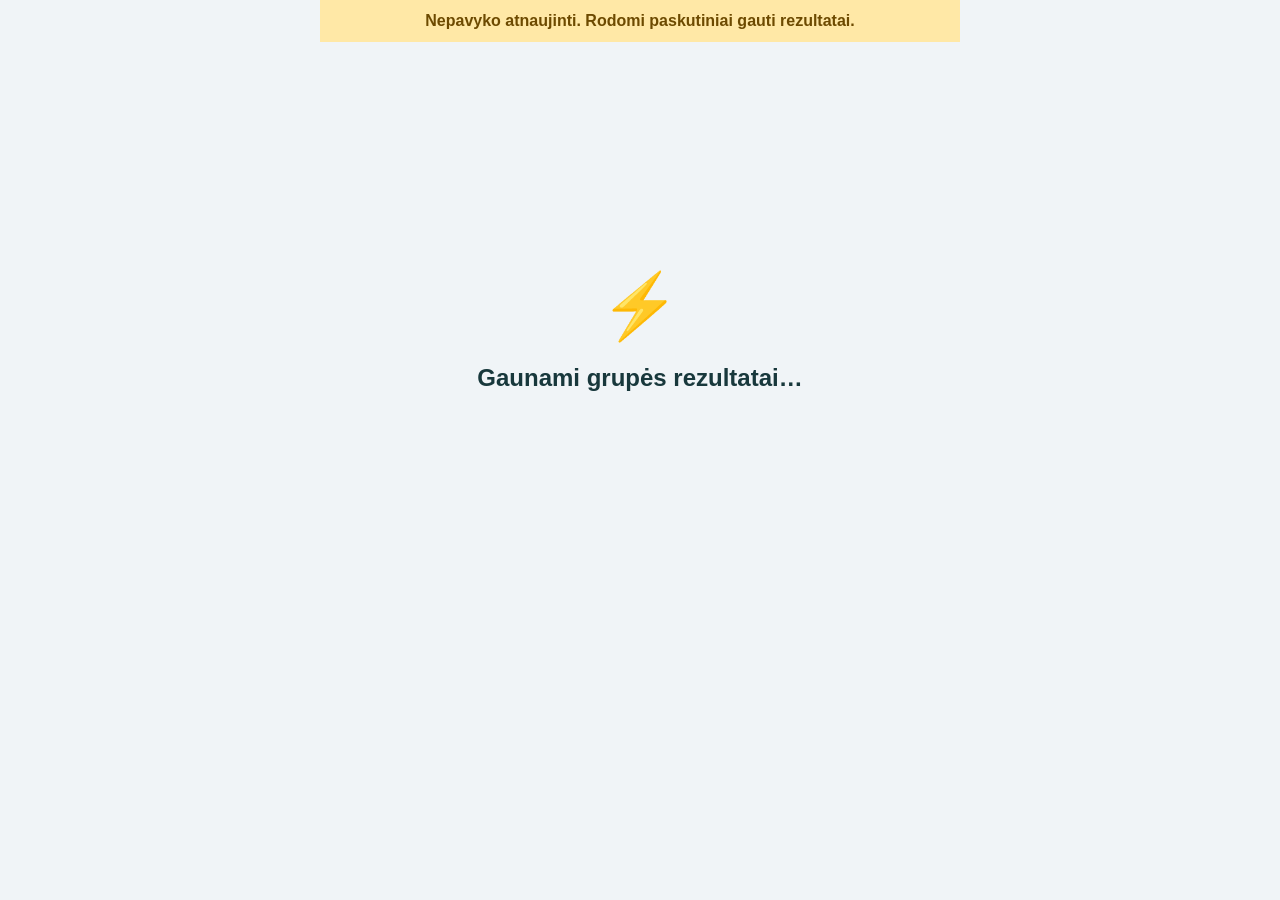
==== results.html @ e85f2b8f "Add files via upload" ====
<!doctype html>
<html lang="lt">
  <head>
    <meta charset="UTF-8" />
    <meta name="viewport" content="width=device-width, initial-scale=1" />
    <meta name="theme-color" content="#164f56" />
    <meta name="robots" content="noindex" />
    <title>Grupės rezultatas · Energijos vartojimo sąmoningumo testas</title>
    <link rel="stylesheet" href="results.css" />
  </head>
  <body>
    <main id="results-app" class="moderator-shell" aria-live="polite">
      <section class="loading-screen"><span>⚡</span><h1>Gaunami grupės rezultatai…</h1></section>
    </main>
    <script src="config.js"></script>
    <script src="questions.js"></script>
    <script src="supabase-client.js"></script>
    <script src="results.js"></script>
  </body>
</html>
---- results.css ----
:root {
  --lea-green: #164f56; --lea-green-deep: #0f3e44; --lea-yellow: #f1b718; --lea-blue: #147db0;
  --lea-gray: #f0f4f7; --white: #fff; --ink: #18383c; --muted: #65777b; --line: #d8e2e5;
  font-family: "Exo 2", Calibri, "Segoe UI", sans-serif;
}
* { box-sizing: border-box; }
body { margin: 0; min-width: 900px; min-height: 100vh; color: var(--ink); background: var(--lea-gray); }
.moderator-shell { min-height: 100vh; padding: clamp(1.25rem, 2vw, 2.2rem); display: grid; grid-template-rows: auto 1fr auto; gap: 1rem; }
.moderator-header { min-height: 6.4rem; padding: 1.15rem 1.5rem; border-radius: 0 1.5rem 0 1.5rem; display: flex; align-items: center; justify-content: space-between; gap: 2rem; color: var(--white); background: var(--lea-green); box-shadow: 0 16px 44px rgba(22,79,86,.18); }
.brand { display: flex; align-items: center; gap: 1rem; }
.brand img { width: clamp(10rem, 14vw, 14rem); height: auto; padding: .45rem; border-radius: 0 .75rem 0 .75rem; background: var(--white); }
.brand strong { font-size: clamp(1rem, 1.7vw, 1.7rem); }
.event-meta { min-width: 15rem; display: grid; grid-template-columns: auto 1fr; align-items: center; gap: .1rem .8rem; }
.event-meta > div { display: grid; } .event-meta small { color: #cfe2e5; font-size: .65rem; text-transform: uppercase; }
.event-meta strong { font-size: 1.25rem; }
.event-meta em { grid-column: 1 / -1; color: #cfe2e5; font-size: .65rem; font-style: normal; text-align: right; }
.live-dot { width: .75rem; height: .75rem; border-radius: 50%; background: var(--lea-yellow); box-shadow: 0 0 0 .35rem rgba(241,183,24,.14); animation: pulse 2s infinite; }
.loading-screen, .waiting-screen { min-height: 70vh; display: grid; place-content: center; justify-items: center; text-align: center; }
.loading-screen > span { font-size: 4rem; }
.waiting-symbol { display: flex; gap: .75rem; color: var(--lea-yellow); font-size: 1.5rem; }
.waiting-symbol span { animation: bounce 1.4s infinite; } .waiting-symbol span:nth-child(2) { animation-delay: .15s; } .waiting-symbol span:nth-child(3) { animation-delay: .3s; }
.waiting-screen > p { margin: 1.2rem 0 .25rem; color: var(--lea-blue); font-weight: 850; letter-spacing: .09em; text-transform: uppercase; }
.waiting-screen h1 { margin: 0; color: var(--lea-green); font-size: clamp(2.8rem, 5vw, 5.6rem); letter-spacing: -.05em; }
.waiting-screen > strong { max-width: 44rem; color: var(--muted); font-size: clamp(1rem, 1.5vw, 1.5rem); line-height: 1.4; }
.waiting-track { width: min(32rem, 60vw); height: .8rem; margin: 1.6rem 0; overflow: hidden; border-radius: 999px; background: #d8e3e5; }
.waiting-track span { height: 100%; display: block; border-radius: inherit; background: linear-gradient(90deg, var(--lea-blue), var(--lea-green)); }
.dashboard { min-height: 0; display: grid; grid-template-columns: .8fr 1.45fr; gap: 1rem; }
.group-score-card, .improvement-section { border-radius: 0 1.6rem 0 1.6rem; background: var(--white); box-shadow: 0 14px 38px rgba(22,79,86,.1); }
.group-score-card { padding: clamp(1.4rem, 2.5vw, 2.8rem); display: grid; align-content: center; justify-items: center; text-align: center; }
.score-orbit { width: clamp(15rem, 23vw, 24rem); aspect-ratio: 1; padding: 1.1rem; border-radius: 50%; background: conic-gradient(var(--lea-yellow) calc(var(--score) * 1%), #dfe7e9 0); }
.score-orbit > div { width: 100%; height: 100%; border-radius: 50%; display: grid; place-content: center; color: var(--white); background: linear-gradient(145deg, var(--lea-green), var(--lea-blue)); }
.score-orbit small { font-size: clamp(.65rem, 1vw, 1rem); font-weight: 850; letter-spacing: .09em; text-transform: uppercase; }
.score-orbit strong { font-size: clamp(5rem, 9vw, 10rem); line-height: .95; letter-spacing: -.07em; }
.score-orbit span { color: #d8eaee; font-size: clamp(1rem, 1.5vw, 1.6rem); }
.group-score-copy { margin-top: 1.4rem; }
.group-score-copy p { margin: 0; color: var(--lea-blue); font-size: .75rem; font-weight: 850; letter-spacing: .06em; text-transform: uppercase; }
.group-score-copy h1 { margin: .4rem 0; color: var(--lea-green); font-size: clamp(1.2rem, 2vw, 2rem); }
.group-score-copy span { color: var(--muted); font-size: .78rem; }
.improvement-section { padding: clamp(1.3rem, 2.2vw, 2.4rem); display: grid; grid-template-rows: auto 1fr; }
.improvement-section > header p { margin: 0; color: var(--lea-blue); font-size: .72rem; font-weight: 850; letter-spacing: .09em; text-transform: uppercase; }
.improvement-section h2 { margin: .25rem 0; color: var(--lea-green); font-size: clamp(1.8rem, 3vw, 3.4rem); line-height: 1.05; letter-spacing: -.045em; }
.improvement-section > header span { color: var(--muted); font-size: .78rem; }
.weak-list { margin-top: 1.2rem; display: grid; gap: .8rem; align-content: center; }
.weak-card { position: relative; padding: 1rem 1rem .8rem; border: 1px solid var(--line); border-radius: 0 1.15rem 0 1.15rem; display: grid; grid-template-columns: 2.5rem 5.5rem 1fr; align-items: center; gap: .85rem; overflow: hidden; background: #fbfcfd; }
.weak-rank { width: 2.5rem; height: 2.5rem; border-radius: 0 .8rem 0 .8rem; display: grid; place-items: center; color: var(--lea-green); background: var(--lea-yellow); font-size: 1.1rem; font-weight: 900; }
.weak-score { display: grid; justify-items: center; color: var(--lea-green); }
.weak-score strong { font-size: clamp(1.8rem, 3vw, 3rem); line-height: .95; } .weak-score span { font-size: .65rem; }
.weak-copy p { margin: 0; font-size: clamp(.82rem, 1.15vw, 1.15rem); font-weight: 750; line-height: 1.3; }
.weak-copy small { display: block; margin-top: .35rem; color: var(--lea-blue); font-weight: 800; }
.weak-meter { grid-column: 1 / -1; height: .4rem; overflow: hidden; border-radius: 999px; background: #e0e8ea; }
.weak-meter span { height: 100%; display: block; border-radius: inherit; background: linear-gradient(90deg, var(--lea-blue), var(--lea-green)); }
.no-weakest { padding: 2rem; border: 1px dashed #b9c9cd; border-radius: 0 1rem 0 1rem; color: var(--muted); text-align: center; }
.connection-warning { position: fixed; z-index: 10; top: 0; left: 25%; right: 25%; padding: .75rem; color: #6d4a00; background: #ffe8a6; font-weight: 800; text-align: center; }
footer { color: var(--muted); font-size: .7rem; text-align: center; }
@keyframes pulse { 50% { opacity: .55; transform: scale(.86); } }
@keyframes bounce { 50% { transform: translateY(-.4rem); } }
@media (max-aspect-ratio: 4/3) { .dashboard { grid-template-columns: 1fr; } .score-orbit { width: 15rem; } }
@media (prefers-reduced-motion: reduce) { * { animation: none !important; } }
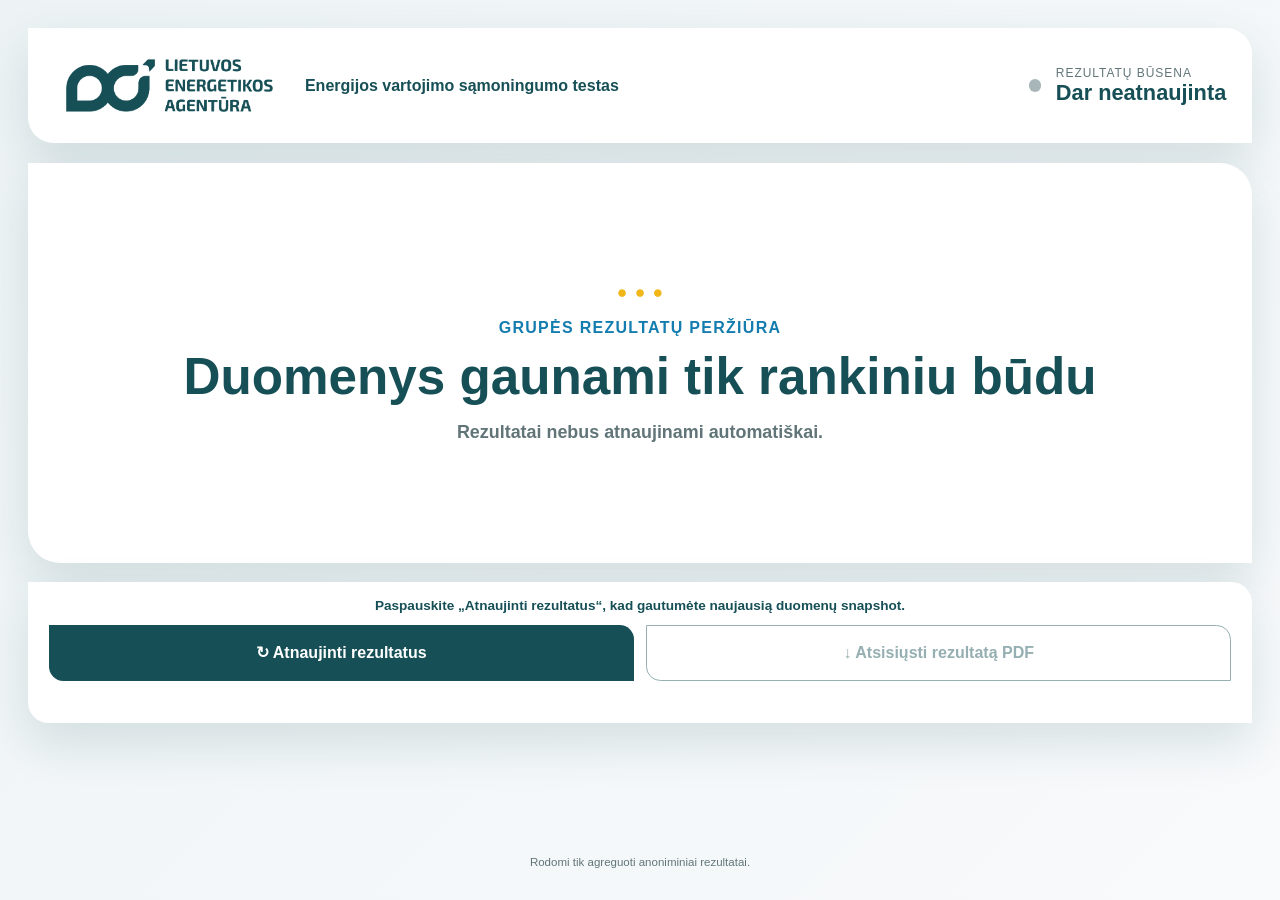
==== commit 9ad8cd87: "Add files via upload" ====
--- a/results.html
+++ b/results.html
@@ -5,16 +5,17 @@
     <meta name="viewport" content="width=device-width, initial-scale=1" />
     <meta name="theme-color" content="#164f56" />
     <meta name="robots" content="noindex" />
-    <title>Grupės rezultatas · Energijos vartojimo sąmoningumo testas</title>
+    <title>Grupės vidurkis · Energijos vartojimo sąmoningumo testas</title>
     <link rel="stylesheet" href="results.css" />
   </head>
   <body>
     <main id="results-app" class="moderator-shell" aria-live="polite">
-      <section class="loading-screen"><span>⚡</span><h1>Gaunami grupės rezultatai…</h1></section>
+      <section class="loading-screen"><span>⚡</span><h1>Grupės rezultatų peržiūra</h1></section>
     </main>
     <script src="config.js"></script>
     <script src="questions.js"></script>
     <script src="supabase-client.js"></script>
+    <script src="pdf-export.js"></script>
     <script src="results.js"></script>
   </body>
 </html>
--- a/results.css
+++ b/results.css
@@ -1,58 +1,104 @@
 :root {
-  --lea-green: #164f56; --lea-green-deep: #0f3e44; --lea-yellow: #f1b718; --lea-blue: #147db0;
-  --lea-gray: #f0f4f7; --white: #fff; --ink: #18383c; --muted: #65777b; --line: #d8e2e5;
-  font-family: "Exo 2", Calibri, "Segoe UI", sans-serif;
+  --green: #164f56;
+  --green-deep: #0f3e44;
+  --blue: #147db0;
+  --yellow: #f1b718;
+  --gray: #eef3f5;
+  --line: #d6e1e4;
+  --ink: #18383c;
+  --muted: #617579;
+  --white: #ffffff;
+  --shadow: 0 1.2rem 3rem rgba(22, 79, 86, 0.14);
 }
+
 * { box-sizing: border-box; }
-body { margin: 0; min-width: 900px; min-height: 100vh; color: var(--ink); background: var(--lea-gray); }
-.moderator-shell { min-height: 100vh; padding: clamp(1.25rem, 2vw, 2.2rem); display: grid; grid-template-rows: auto 1fr auto; gap: 1rem; }
-.moderator-header { min-height: 6.4rem; padding: 1.15rem 1.5rem; border-radius: 0 1.5rem 0 1.5rem; display: flex; align-items: center; justify-content: space-between; gap: 2rem; color: var(--white); background: var(--lea-green); box-shadow: 0 16px 44px rgba(22,79,86,.18); }
-.brand { display: flex; align-items: center; gap: 1rem; }
-.brand img { width: clamp(10rem, 14vw, 14rem); height: auto; padding: .45rem; border-radius: 0 .75rem 0 .75rem; background: var(--white); }
-.brand strong { font-size: clamp(1rem, 1.7vw, 1.7rem); }
-.event-meta { min-width: 15rem; display: grid; grid-template-columns: auto 1fr; align-items: center; gap: .1rem .8rem; }
-.event-meta > div { display: grid; } .event-meta small { color: #cfe2e5; font-size: .65rem; text-transform: uppercase; }
-.event-meta strong { font-size: 1.25rem; }
-.event-meta em { grid-column: 1 / -1; color: #cfe2e5; font-size: .65rem; font-style: normal; text-align: right; }
-.live-dot { width: .75rem; height: .75rem; border-radius: 50%; background: var(--lea-yellow); box-shadow: 0 0 0 .35rem rgba(241,183,24,.14); animation: pulse 2s infinite; }
-.loading-screen, .waiting-screen { min-height: 70vh; display: grid; place-content: center; justify-items: center; text-align: center; }
-.loading-screen > span { font-size: 4rem; }
-.waiting-symbol { display: flex; gap: .75rem; color: var(--lea-yellow); font-size: 1.5rem; }
-.waiting-symbol span { animation: bounce 1.4s infinite; } .waiting-symbol span:nth-child(2) { animation-delay: .15s; } .waiting-symbol span:nth-child(3) { animation-delay: .3s; }
-.waiting-screen > p { margin: 1.2rem 0 .25rem; color: var(--lea-blue); font-weight: 850; letter-spacing: .09em; text-transform: uppercase; }
-.waiting-screen h1 { margin: 0; color: var(--lea-green); font-size: clamp(2.8rem, 5vw, 5.6rem); letter-spacing: -.05em; }
-.waiting-screen > strong { max-width: 44rem; color: var(--muted); font-size: clamp(1rem, 1.5vw, 1.5rem); line-height: 1.4; }
-.waiting-track { width: min(32rem, 60vw); height: .8rem; margin: 1.6rem 0; overflow: hidden; border-radius: 999px; background: #d8e3e5; }
-.waiting-track span { height: 100%; display: block; border-radius: inherit; background: linear-gradient(90deg, var(--lea-blue), var(--lea-green)); }
-.dashboard { min-height: 0; display: grid; grid-template-columns: .8fr 1.45fr; gap: 1rem; }
-.group-score-card, .improvement-section { border-radius: 0 1.6rem 0 1.6rem; background: var(--white); box-shadow: 0 14px 38px rgba(22,79,86,.1); }
-.group-score-card { padding: clamp(1.4rem, 2.5vw, 2.8rem); display: grid; align-content: center; justify-items: center; text-align: center; }
-.score-orbit { width: clamp(15rem, 23vw, 24rem); aspect-ratio: 1; padding: 1.1rem; border-radius: 50%; background: conic-gradient(var(--lea-yellow) calc(var(--score) * 1%), #dfe7e9 0); }
-.score-orbit > div { width: 100%; height: 100%; border-radius: 50%; display: grid; place-content: center; color: var(--white); background: linear-gradient(145deg, var(--lea-green), var(--lea-blue)); }
-.score-orbit small { font-size: clamp(.65rem, 1vw, 1rem); font-weight: 850; letter-spacing: .09em; text-transform: uppercase; }
-.score-orbit strong { font-size: clamp(5rem, 9vw, 10rem); line-height: .95; letter-spacing: -.07em; }
-.score-orbit span { color: #d8eaee; font-size: clamp(1rem, 1.5vw, 1.6rem); }
-.group-score-copy { margin-top: 1.4rem; }
-.group-score-copy p { margin: 0; color: var(--lea-blue); font-size: .75rem; font-weight: 850; letter-spacing: .06em; text-transform: uppercase; }
-.group-score-copy h1 { margin: .4rem 0; color: var(--lea-green); font-size: clamp(1.2rem, 2vw, 2rem); }
-.group-score-copy span { color: var(--muted); font-size: .78rem; }
-.improvement-section { padding: clamp(1.3rem, 2.2vw, 2.4rem); display: grid; grid-template-rows: auto 1fr; }
-.improvement-section > header p { margin: 0; color: var(--lea-blue); font-size: .72rem; font-weight: 850; letter-spacing: .09em; text-transform: uppercase; }
-.improvement-section h2 { margin: .25rem 0; color: var(--lea-green); font-size: clamp(1.8rem, 3vw, 3.4rem); line-height: 1.05; letter-spacing: -.045em; }
-.improvement-section > header span { color: var(--muted); font-size: .78rem; }
-.weak-list { margin-top: 1.2rem; display: grid; gap: .8rem; align-content: center; }
-.weak-card { position: relative; padding: 1rem 1rem .8rem; border: 1px solid var(--line); border-radius: 0 1.15rem 0 1.15rem; display: grid; grid-template-columns: 2.5rem 5.5rem 1fr; align-items: center; gap: .85rem; overflow: hidden; background: #fbfcfd; }
-.weak-rank { width: 2.5rem; height: 2.5rem; border-radius: 0 .8rem 0 .8rem; display: grid; place-items: center; color: var(--lea-green); background: var(--lea-yellow); font-size: 1.1rem; font-weight: 900; }
-.weak-score { display: grid; justify-items: center; color: var(--lea-green); }
-.weak-score strong { font-size: clamp(1.8rem, 3vw, 3rem); line-height: .95; } .weak-score span { font-size: .65rem; }
-.weak-copy p { margin: 0; font-size: clamp(.82rem, 1.15vw, 1.15rem); font-weight: 750; line-height: 1.3; }
-.weak-copy small { display: block; margin-top: .35rem; color: var(--lea-blue); font-weight: 800; }
-.weak-meter { grid-column: 1 / -1; height: .4rem; overflow: hidden; border-radius: 999px; background: #e0e8ea; }
-.weak-meter span { height: 100%; display: block; border-radius: inherit; background: linear-gradient(90deg, var(--lea-blue), var(--lea-green)); }
-.no-weakest { padding: 2rem; border: 1px dashed #b9c9cd; border-radius: 0 1rem 0 1rem; color: var(--muted); text-align: center; }
-.connection-warning { position: fixed; z-index: 10; top: 0; left: 25%; right: 25%; padding: .75rem; color: #6d4a00; background: #ffe8a6; font-weight: 800; text-align: center; }
-footer { color: var(--muted); font-size: .7rem; text-align: center; }
-@keyframes pulse { 50% { opacity: .55; transform: scale(.86); } }
-@keyframes bounce { 50% { transform: translateY(-.4rem); } }
-@media (max-aspect-ratio: 4/3) { .dashboard { grid-template-columns: 1fr; } .score-orbit { width: 15rem; } }
-@media (prefers-reduced-motion: reduce) { * { animation: none !important; } }
+html, body { min-height: 100%; }
+body { margin: 0; color: var(--ink); background: linear-gradient(135deg, #edf3f5, #f8fafb); font-family: "Segoe UI", Arial, sans-serif; }
+button { font: inherit; }
+.moderator-shell { width: min(100%, 1920px); min-height: 100vh; margin: 0 auto; padding: clamp(1rem, 2.2vw, 2.5rem); display: flex; flex-direction: column; gap: 1.2rem; }
+
+.moderator-header { min-height: 6.5rem; padding: 1.2rem 1.6rem; border-radius: 0 1.6rem 0 1.6rem; display: flex; align-items: center; justify-content: space-between; gap: 2rem; background: var(--white); box-shadow: var(--shadow); }
+.brand { display: flex; align-items: center; gap: 1.3rem; }
+.brand img { width: clamp(12rem, 18vw, 20rem); height: auto; }
+.brand strong { max-width: 25rem; color: var(--green); font-size: clamp(0.9rem, 1.25vw, 1.35rem); line-height: 1.25; }
+.event-meta { display: flex; align-items: center; gap: 0.9rem; }
+.event-meta div { display: grid; }
+.event-meta small { color: var(--muted); font-size: 0.75rem; text-transform: uppercase; letter-spacing: 0.08em; }
+.event-meta strong { color: var(--green); font-size: clamp(1.15rem, 1.7vw, 1.8rem); }
+.event-meta em { padding: 0.45rem 0.7rem; border-radius: 999px; color: var(--blue); background: #e8f3f8; font-size: 0.72rem; font-style: normal; font-weight: 800; }
+.live-dot { width: 0.8rem; height: 0.8rem; border-radius: 50%; background: #a8b6b9; }
+.live-dot.active { background: var(--yellow); box-shadow: 0 0 0 0.35rem rgba(241, 183, 24, 0.18); }
+
+.manual-start, .waiting-screen, .loading-screen { min-height: 25rem; padding: 3rem; border-radius: 0 2rem 0 2rem; display: grid; place-content: center; justify-items: center; color: var(--green); background: var(--white); box-shadow: var(--shadow); text-align: center; }
+.manual-start p, .waiting-screen p { margin: 1rem 0 0.3rem; color: var(--blue); font-weight: 850; text-transform: uppercase; letter-spacing: 0.08em; }
+.manual-start h1, .waiting-screen h1 { margin: 0.3rem 0 1rem; font-size: clamp(2rem, 4vw, 4.2rem); }
+.manual-start > strong, .waiting-screen > strong { color: var(--muted); font-size: clamp(0.9rem, 1.4vw, 1.25rem); }
+.waiting-symbol { display: flex; gap: 0.45rem; color: var(--yellow); font-size: 1.1rem; }
+.waiting-track { width: min(38rem, 75vw); height: 0.8rem; margin: 0.6rem 0 1.2rem; overflow: hidden; border-radius: 999px; background: #dce7e9; }
+.waiting-track span { height: 100%; display: block; border-radius: inherit; background: linear-gradient(90deg, var(--blue), var(--green)); }
+
+.dashboard { display: grid; gap: 1.2rem; }
+.group-score-card { min-height: 20rem; padding: clamp(1.5rem, 3vw, 3rem); border-radius: 0 2rem 0 2rem; display: grid; grid-template-columns: minmax(16rem, 0.72fr) 1.28fr; align-items: center; gap: clamp(2rem, 5vw, 6rem); color: var(--white); background: linear-gradient(135deg, var(--green), var(--blue)); box-shadow: var(--shadow); }
+.score-orbit { width: clamp(14rem, 19vw, 20rem); aspect-ratio: 1; margin: auto; padding: 1rem; border-radius: 50%; background: conic-gradient(var(--yellow) calc(var(--score) * 1%), rgba(255,255,255,.18) 0); }
+.score-orbit > div { width: 100%; height: 100%; border-radius: 50%; display: grid; place-content: center; justify-items: center; background: var(--green-deep); }
+.score-orbit small { color: #cfe5e8; font-size: clamp(0.8rem, 1vw, 1rem); font-weight: 800; text-transform: uppercase; }
+.score-orbit strong { font-size: clamp(4.5rem, 8vw, 8rem); line-height: 0.95; }
+.score-orbit span { color: #cfe5e8; font-size: clamp(1rem, 1.5vw, 1.5rem); }
+.group-score-copy > p { margin: 0; color: #cce7ef; font-size: clamp(0.8rem, 1vw, 1rem); font-weight: 800; text-transform: uppercase; letter-spacing: 0.08em; }
+.group-score-copy h1 { margin: 0.65rem 0 1.2rem; max-width: 46rem; font-size: clamp(2rem, 4vw, 4.5rem); line-height: 1.02; }
+.self-rating-average { max-width: 46rem; padding: 1rem 1.2rem; border: 1px solid rgba(255,255,255,.25); border-radius: 0 1rem 0 1rem; display: flex; align-items: center; justify-content: space-between; gap: 1rem; background: rgba(255,255,255,.1); }
+.self-rating-average span { color: #dcecef; font-size: clamp(0.85rem, 1.2vw, 1.15rem); }
+.self-rating-average strong { color: var(--yellow); font-size: clamp(1.5rem, 2.4vw, 2.5rem); white-space: nowrap; }
+
+.insight-columns { display: grid; grid-template-columns: 1fr 1fr; gap: 1.2rem; align-items: start; }
+.insight-section { padding: clamp(1.2rem, 2vw, 2rem); border-radius: 0 1.6rem 0 1.6rem; background: var(--white); box-shadow: var(--shadow); }
+.insight-section > header { margin-bottom: 1rem; }
+.insight-section header p { margin: 0; color: var(--blue); font-size: 0.72rem; font-weight: 850; text-transform: uppercase; letter-spacing: 0.08em; }
+.insight-section header h2 { margin: 0.35rem 0; color: var(--green); font-size: clamp(1.45rem, 2.2vw, 2.3rem); }
+.insight-section header span { color: var(--muted); font-size: 0.76rem; }
+.insight-list { display: grid; gap: 0.8rem; }
+.insight-card { padding: 0.85rem; border: 1px solid var(--line); border-radius: 0 1rem 0 1rem; display: grid; grid-template-columns: 2rem minmax(6.5rem, 0.7fr) 1.7fr; gap: 0.75rem; align-items: center; background: #fbfcfc; }
+.insight-rank { width: 2rem; height: 2rem; border-radius: 0 0.65rem 0 0.65rem; display: grid; place-items: center; color: var(--green-deep); background: var(--yellow); font-weight: 900; }
+.strength .insight-rank { color: var(--white); background: var(--green); }
+.insight-score { display: grid; grid-template-columns: auto 1fr; align-items: baseline; color: var(--green); }
+.insight-score strong { font-size: clamp(1.7rem, 2.4vw, 2.5rem); }
+.insight-score > span { color: var(--muted); font-size: 0.75rem; }
+.insight-score small { grid-column: 1 / -1; color: var(--muted); font-size: 0.58rem; line-height: 1.15; }
+.insight-copy p { margin: 0 0 0.35rem; font-size: clamp(0.75rem, 1vw, 0.95rem); font-weight: 720; line-height: 1.3; }
+.insight-copy small { color: var(--blue); font-weight: 800; }
+.insight-meter { height: 0.35rem; grid-column: 2 / -1; overflow: hidden; border-radius: 999px; background: #dce7e9; }
+.insight-meter span { height: 100%; display: block; background: linear-gradient(90deg, var(--yellow), #ce7b3c); }
+.strength .insight-meter span { background: linear-gradient(90deg, var(--blue), var(--green)); }
+.no-insights { padding: 2rem; border-radius: 0 1rem 0 1rem; color: var(--muted); background: var(--gray); text-align: center; }
+
+.result-controls { padding: 1rem 1.3rem; border-radius: 0 1.3rem 0 1.3rem; background: var(--white); box-shadow: var(--shadow); }
+.refresh-meta { margin: 0 0 0.75rem; color: var(--green); font-size: 0.85rem; font-weight: 800; text-align: center; }
+.control-buttons { display: grid; grid-template-columns: 1fr 1fr; gap: 0.8rem; }
+.control-buttons button { min-height: 3.5rem; padding: 0.8rem 1rem; border-radius: 0 0.9rem 0 0.9rem; font-weight: 850; cursor: pointer; }
+.refresh-button { border: 0; color: var(--white); background: var(--green); }
+.pdf-download-button { border: 1px solid var(--green); color: var(--green); background: var(--white); }
+.control-buttons button:disabled { opacity: 0.45; cursor: not-allowed; }
+.pdf-status { min-height: 1.15rem; margin: 0.5rem 0 0; color: var(--blue); font-size: 0.75rem; font-weight: 750; text-align: center; }
+.connection-warning { margin: 0 0 0.75rem; padding: 0.65rem 0.8rem; border-radius: 0 0.75rem 0 0.75rem; color: #7c3e1e; background: #fff0d9; font-size: 0.78rem; font-weight: 750; text-align: center; }
+footer { margin-top: auto; padding: 0.25rem; color: var(--muted); font-size: 0.72rem; text-align: center; }
+
+@media (max-width: 1000px) {
+  .insight-columns { grid-template-columns: 1fr; }
+  .group-score-card { grid-template-columns: 1fr; text-align: center; }
+  .group-score-copy > * { margin-left: auto !important; margin-right: auto !important; }
+}
+
+@media (max-width: 680px) {
+  .moderator-shell { padding: 0.75rem; }
+  .moderator-header { align-items: flex-start; flex-direction: column; }
+  .brand { align-items: flex-start; flex-direction: column; }
+  .event-meta { width: 100%; }
+  .event-meta em { margin-left: auto; }
+  .manual-start, .waiting-screen { min-height: 20rem; padding: 1.5rem; }
+  .group-score-card { padding: 1.2rem; }
+  .self-rating-average { align-items: flex-start; flex-direction: column; }
+  .insight-card { grid-template-columns: 2rem 1fr; }
+  .insight-copy { grid-column: 1 / -1; }
+  .insight-meter { grid-column: 1 / -1; }
+  .control-buttons { grid-template-columns: 1fr; }
+}
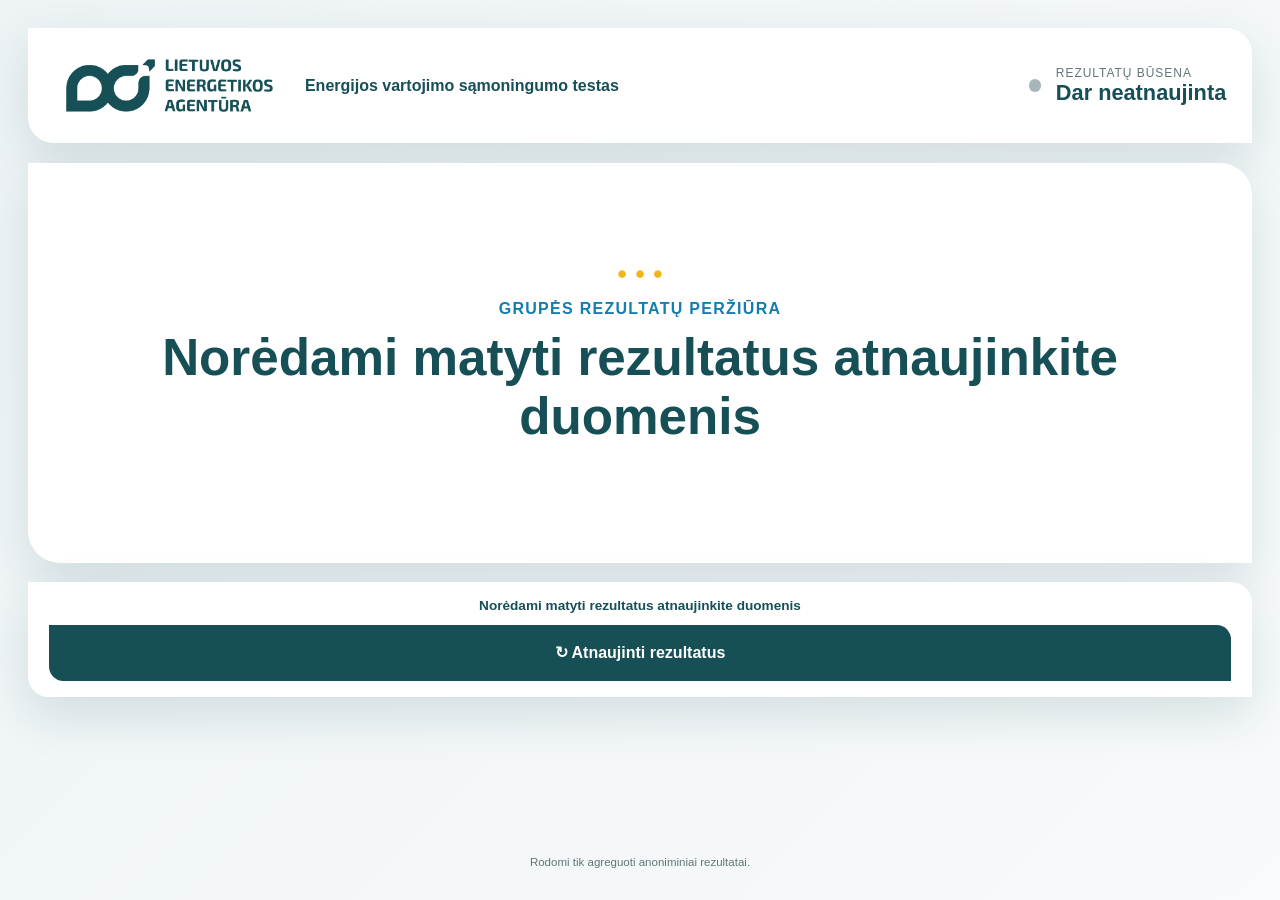
==== commit e4b4849c: "Add files via upload" ====
--- a/results.html
+++ b/results.html
@@ -15,7 +15,6 @@
     <script src="config.js"></script>
     <script src="questions.js"></script>
     <script src="supabase-client.js"></script>
-    <script src="pdf-export.js"></script>
     <script src="results.js"></script>
   </body>
 </html>
--- a/results.css
+++ b/results.css
@@ -38,7 +38,7 @@
 .waiting-track span { height: 100%; display: block; border-radius: inherit; background: linear-gradient(90deg, var(--blue), var(--green)); }
 
 .dashboard { display: grid; gap: 1.2rem; }
-.group-score-card { min-height: 20rem; padding: clamp(1.5rem, 3vw, 3rem); border-radius: 0 2rem 0 2rem; display: grid; grid-template-columns: minmax(16rem, 0.72fr) 1.28fr; align-items: center; gap: clamp(2rem, 5vw, 6rem); color: var(--white); background: linear-gradient(135deg, var(--green), var(--blue)); box-shadow: var(--shadow); }
+.group-score-card { min-height: 20rem; padding: clamp(1.5rem, 3vw, 3rem); border-radius: 0 2rem 0 2rem; display: grid; grid-template-columns: minmax(16rem, 0.62fr) 1.38fr; align-items: center; gap: clamp(2rem, 4vw, 4.5rem); color: var(--white); background: linear-gradient(135deg, var(--green), var(--blue)); box-shadow: var(--shadow); }
 .score-orbit { width: clamp(14rem, 19vw, 20rem); aspect-ratio: 1; margin: auto; padding: 1rem; border-radius: 50%; background: conic-gradient(var(--yellow) calc(var(--score) * 1%), rgba(255,255,255,.18) 0); }
 .score-orbit > div { width: 100%; height: 100%; border-radius: 50%; display: grid; place-content: center; justify-items: center; background: var(--green-deep); }
 .score-orbit small { color: #cfe5e8; font-size: clamp(0.8rem, 1vw, 1rem); font-weight: 800; text-transform: uppercase; }
@@ -46,6 +46,10 @@
 .score-orbit span { color: #cfe5e8; font-size: clamp(1rem, 1.5vw, 1.5rem); }
 .group-score-copy > p { margin: 0; color: #cce7ef; font-size: clamp(0.8rem, 1vw, 1rem); font-weight: 800; text-transform: uppercase; letter-spacing: 0.08em; }
 .group-score-copy h1 { margin: 0.65rem 0 1.2rem; max-width: 46rem; font-size: clamp(2rem, 4vw, 4.5rem); line-height: 1.02; }
+.topic-averages { max-width: 58rem; margin-bottom: 0.8rem; display: grid; grid-template-columns: repeat(3, minmax(0, 1fr)); gap: 0.7rem; }
+.topic-averages div { min-height: 7rem; padding: 0.9rem 1rem; border: 1px solid rgba(255,255,255,.24); border-radius: 0 1rem 0 1rem; display: flex; flex-direction: column; justify-content: space-between; gap: 0.6rem; background: rgba(255,255,255,.11); }
+.topic-averages span { color: #dcecef; font-size: clamp(0.78rem, 1vw, 1rem); line-height: 1.3; }
+.topic-averages strong { color: var(--yellow); font-size: clamp(1.35rem, 2vw, 2rem); white-space: nowrap; }
 .self-rating-average { max-width: 46rem; padding: 1rem 1.2rem; border: 1px solid rgba(255,255,255,.25); border-radius: 0 1rem 0 1rem; display: flex; align-items: center; justify-content: space-between; gap: 1rem; background: rgba(255,255,255,.1); }
 .self-rating-average span { color: #dcecef; font-size: clamp(0.85rem, 1.2vw, 1.15rem); }
 .self-rating-average strong { color: var(--yellow); font-size: clamp(1.5rem, 2.4vw, 2.5rem); white-space: nowrap; }
@@ -73,12 +77,10 @@
 
 .result-controls { padding: 1rem 1.3rem; border-radius: 0 1.3rem 0 1.3rem; background: var(--white); box-shadow: var(--shadow); }
 .refresh-meta { margin: 0 0 0.75rem; color: var(--green); font-size: 0.85rem; font-weight: 800; text-align: center; }
-.control-buttons { display: grid; grid-template-columns: 1fr 1fr; gap: 0.8rem; }
+.control-buttons { display: grid; grid-template-columns: 1fr; gap: 0.8rem; }
 .control-buttons button { min-height: 3.5rem; padding: 0.8rem 1rem; border-radius: 0 0.9rem 0 0.9rem; font-weight: 850; cursor: pointer; }
 .refresh-button { border: 0; color: var(--white); background: var(--green); }
-.pdf-download-button { border: 1px solid var(--green); color: var(--green); background: var(--white); }
 .control-buttons button:disabled { opacity: 0.45; cursor: not-allowed; }
-.pdf-status { min-height: 1.15rem; margin: 0.5rem 0 0; color: var(--blue); font-size: 0.75rem; font-weight: 750; text-align: center; }
 .connection-warning { margin: 0 0 0.75rem; padding: 0.65rem 0.8rem; border-radius: 0 0.75rem 0 0.75rem; color: #7c3e1e; background: #fff0d9; font-size: 0.78rem; font-weight: 750; text-align: center; }
 footer { margin-top: auto; padding: 0.25rem; color: var(--muted); font-size: 0.72rem; text-align: center; }
 
@@ -86,6 +88,7 @@
   .insight-columns { grid-template-columns: 1fr; }
   .group-score-card { grid-template-columns: 1fr; text-align: center; }
   .group-score-copy > * { margin-left: auto !important; margin-right: auto !important; }
+  .topic-averages { width: 100%; text-align: left; }
 }
 
 @media (max-width: 680px) {
@@ -96,6 +99,8 @@
   .event-meta em { margin-left: auto; }
   .manual-start, .waiting-screen { min-height: 20rem; padding: 1.5rem; }
   .group-score-card { padding: 1.2rem; }
+  .topic-averages { grid-template-columns: 1fr; }
+  .topic-averages div { min-height: auto; }
   .self-rating-average { align-items: flex-start; flex-direction: column; }
   .insight-card { grid-template-columns: 2rem 1fr; }
   .insight-copy { grid-column: 1 / -1; }
